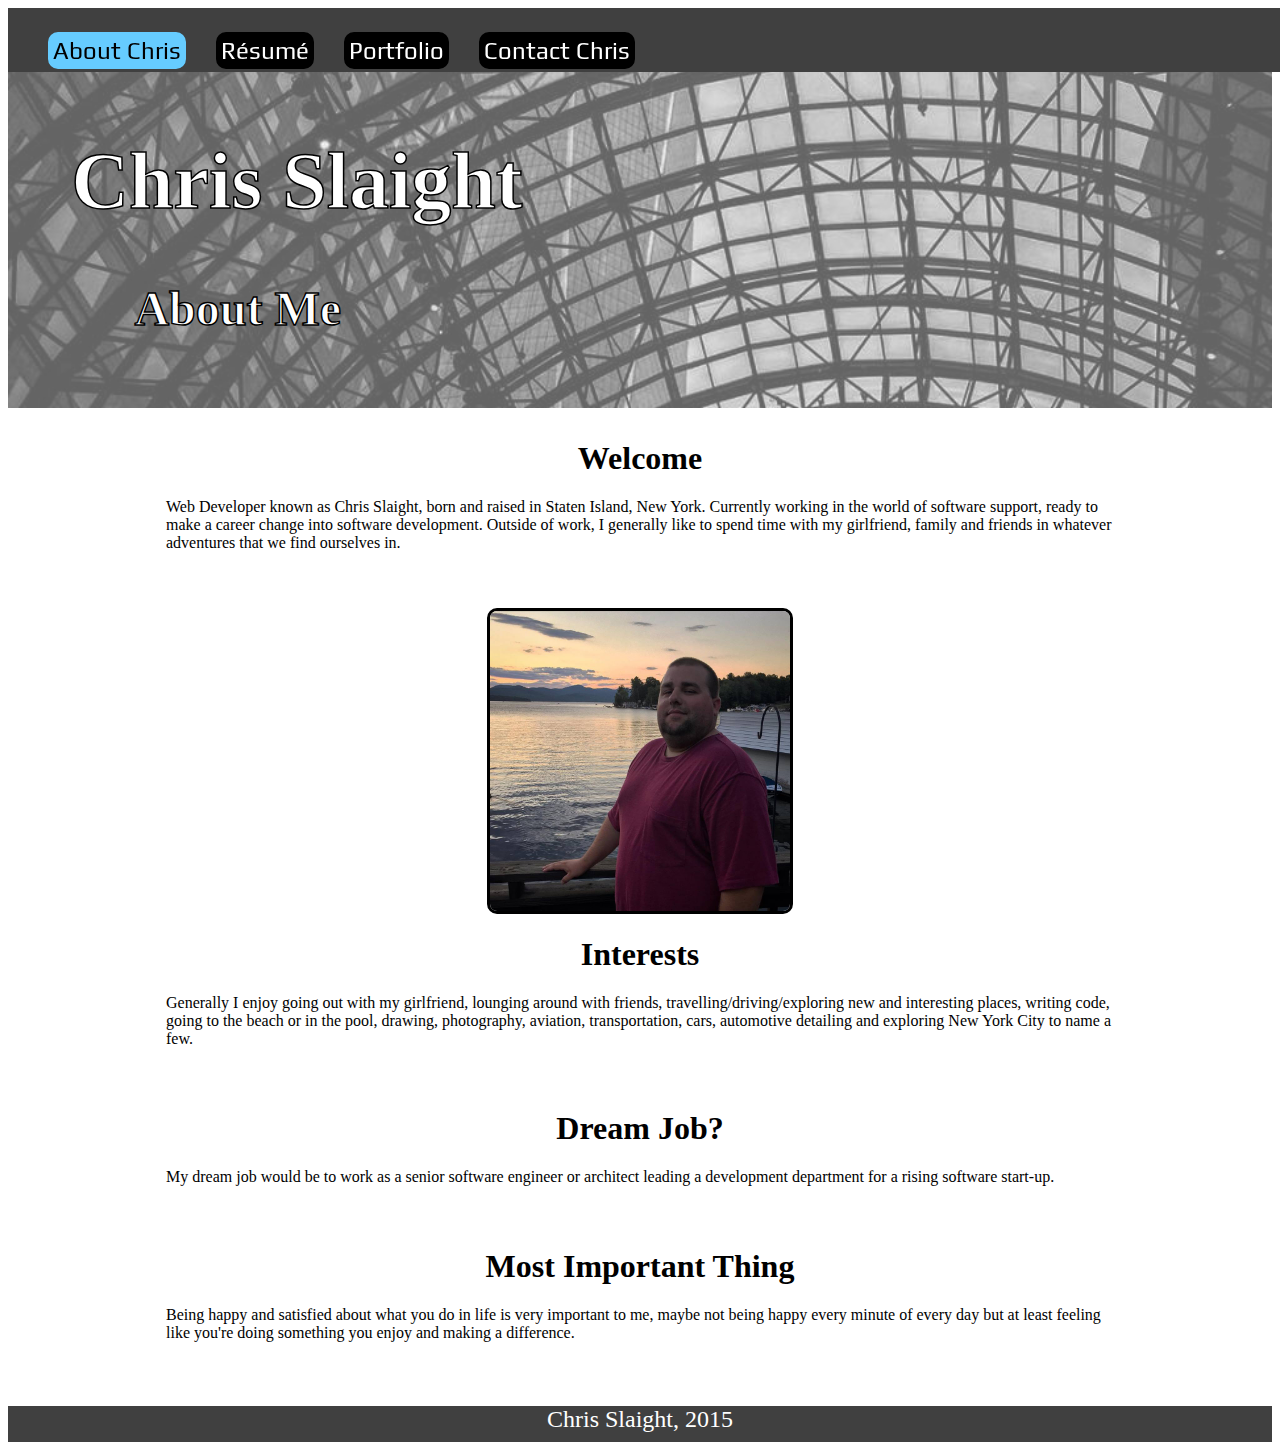
==== index.html @ 858cda5f "Add profile photo on home page, rebuild navbar styling and add Google font Play" ====
<!DOCTYPE html>
<html lang="en">
<head>
<meta charset="UTF-8">
<title>Chris Slaight :: Home</title>
<link href='http://fonts.googleapis.com/css?family=Play:400,700' rel='stylesheet' type='text/css'>
<link rel="stylesheet" href="css/style.css">
<link rel="shortcut icon" href="favicon.ico">
</head>
<body>
	<nav class="nav-bar">
		<div class="nav-bar-content">
			<ul class="nav-links">
				<li class="active"><a href="index.html">About Chris</a></li>
				<li><a href="resume.html">Résumé</a></li>
				<li><a href="portfolio.html">Portfolio</a></li>
				<li><a href="contact.html">Contact Chris</a></li>
			</ul>
		</nav>
	</header>
	<section class="home-big-picture">
		<div class="content">
			<h1>Chris Slaight</h1>
			<h2>About Me</h2>
		</div>
	</section>
	<section class="aboutme">
		<div class="content">
 			<h1>Welcome</h1>
 			<p>Web Developer known as Chris Slaight, born and raised in Staten Island, New York. Currently working in the world of software support, ready to make a career change into software development. Outside of work, I generally like to spend time with my girlfriend, family and friends in whatever adventures that we find ourselves in.</p>
 			<img src="images/profile_pic.jpg" style="max-height: 300px; max-width: 300px" alt="Lake George, August 2015.">
 			<h1>Interests</h1>
 			<p>Generally I enjoy going out with my girlfriend, lounging around with friends, travelling/driving/exploring new and interesting places, writing code, going to the beach or in the pool, drawing, photography, aviation, transportation, cars, automotive detailing and exploring New York City to name a few.</p>
 			<h1>Dream Job?</h1>
 			<p>My dream job would be to work as a senior software engineer or architect leading a development department for a rising software start-up.</p>
 			<h1>Most Important Thing</h1>
 			<p>Being happy and satisfied about what you do in life is very important to me, maybe not being happy every minute of every day but at least feeling like you're doing something you enjoy and making a difference.</p>
 		</div>
</section>
<footer class="footer">
	<div class="content">
		<p>Chris Slaight, 2015</p>
	</div>
</footer>	
</body>
</html>
---- css/style.css ----
/* Site Global Body tag font declaration */

body {
	-webkit-font-smoothing: antialiased;
}

/* Navigation Bar CSS */

.nav-bar  {
	background-color: #404040;
	color: #FFFFFF;
	width: 100%;
	height:4em;
	margin-top: 0px;
	padding-top: 0px;
	position: fixed;
	text-align: center;
	font-family: 'Play', "Palatino Linotype", sans-serif;
}

.nav-bar > .nav-bar-content {
  
	margin: 0 auto;
	padding: 0px 0px;
	margin-top: 0px;
	margin-bottom: 0px;
	text-align: center;
}

.nav-bar .nav-bar-content ul {
	position: fixed;
	text-align: center;
}

.nav-bar .nav-links {
	font-size: 1.5em;
	text-align: center;
}

.nav-bar .nav-links li {
	display: inline-block;
	padding: -5px;
	text-align: center;
	margin-right: 1em;
	border: 2px solid black;
	border-radius: 10px;
	background-color:  black;
	padding: 3px;
}

.nav-bar .nav-links li:hover {
	background-color: #66CCFF;
	border-color: #66CCFF;
	color: black;
}

.nav-bar .nav-links .active {
	background-color: #66CCFF;
	border-color: #66CCFF;
	color: black;
}

a {
	color: inherit;
	text-decoration: none;
}

/* About Me Big Picture Section */

.home-big-picture {
	background-image: url('../images/wtc-bg.jpg');
	background-position: center center;
	background-repeat: no-repeat;
	background-size: cover;
	height: 25rem;
	overflow: auto;
	font-family: "Georgia", serif;
}

.home-big-picture h1 {
	color: black;
	-webkit-text-fill-color: white; /* Will override color (regardless of order) */
	-webkit-text-stroke-width: 1.5px;
	-webkit-text-stroke-color: black;
	font-size: 5em;
	margin-top: 8rem;
	padding-left: 5%;
	-webkit-font-smoothing: antialiased;
}

.home-big-picture h2 {
	color: black;
	-webkit-text-fill-color: white; /* Will override color (regardless of order) */
	-webkit-text-stroke-width: 1.5px;
	-webkit-text-stroke-color: black;
	font-size: 3em;
	padding-left: 10%;
	
}

/* About Me Section */

.aboutme .content {
	margin-top: 2em;
	margin-left: auto;
	margin-right: auto;
	max-width: 75%;
}

.aboutme .content h1 {
	text-align: center;
	font-family: "Palatino Linotype", "Book Antiqua", Palatino, serif;
}

.aboutme .content p {
	padding-bottom: 40px;
	font-family: "Palatino Linotype", "Book Antiqua", Palatino, serif;
}

.aboutme .content img {
	margin-left: auto;
	margin-right: auto;
	display: block;
	border: 3px solid black;
	border-radius: 10px;
}


/* Resume Big Picture Section */

.resume-big-picture {
	background-image: url('../images/car-bg-2.jpg');
	background-position: center center;
	background-repeat: no-repeat;
	background-size: cover;
	height: 25rem;
	overflow: auto;
	font-family: "Georgia", serif;
}

.resume-big-picture h1 {
	color: black;
	-webkit-text-fill-color: white; /* Will override color (regardless of order) */
	-webkit-text-stroke-width: 1.5px;
	-webkit-text-stroke-color: black;
	font-size: 5em;
	margin-top: 8rem;
	padding-left: 5%;
	-webkit-font-smoothing: antialiased;
}

.resume-big-picture h2 {
	color: black;
	-webkit-text-fill-color: white; /* Will override color (regardless of order) */
	-webkit-text-stroke-width: 1.5px;
	-webkit-text-stroke-color: black;
	font-size: 3em;
	padding-left: 10%;
	
}

/* Resume Section */

.resume .content {
	margin-top: 2em;
	margin-left: auto;
	margin-right: auto;
	max-width: 75%;
	font-family: "Palatino Linotype", "Book Antiqua", Palatino, serif;
}

.resume .content h1 {
	text-align: center;
}
.resume .content h2 {
	font-size: 1em;
}

.resume .content p {
	padding-bottom: 40px;
	font-family: "Palatino Linotype", "Book Antiqua", Palatino, serif;
}

.resume .content .resume-list li {
	padding-bottom: 12px;
}

/* Portfolio Big Picture Section */

.portfolio-big-picture {
	background-image: url('../images/car-bg.jpg');
	background-position: center center;
	background-repeat: no-repeat;
	background-size: cover;
	height: 25rem;
	overflow: auto;
	font-family: "Georgia", serif;
}

.portfolio-big-picture h1 {
	color: black;
	-webkit-text-fill-color: white; /* Will override color (regardless of order) */
	-webkit-text-stroke-width: 1.5px;
	-webkit-text-stroke-color: black;
	font-size: 5em;
	margin-top: 8rem;
	padding-left: 5%;
	-webkit-font-smoothing: antialiased;
}

.portfolio-big-picture h2 {
	color: black;
	-webkit-text-fill-color: white; /* Will override color (regardless of order) */
	-webkit-text-stroke-width: 1.5px;
	-webkit-text-stroke-color: black;
	font-size: 3em;
	padding-left: 10%;
	
}

/* Portfolio Section */

.portfolio .content {
	margin-top: 2em;
	margin-left: auto;
	margin-right: auto;
	max-width: 75%;
	text-align: center;
}

.portfolio .content p {
	padding-bottom: 30px;
	font-family: "Palatino Linotype", "Book Antiqua", Palatino, serif;
}

.portfolio .content a {
	color: #66CCFF;
}

.portfolio .content a:hover  {
	-webkit-text-fill-color: #66CCFF;
	-webkit-text-stroke-width: 0.5px;
	-webkit-text-stroke-color: black;
}

.portfolio .content img {
	border: 2px solid #66CCFF;;
}

.portfolio .content .img-caption {
	font-size: 14px;
}

/* Contact Me Big Picture Section */

.contact-big-picture {
	background-image: url('../images/bridge-bg.jpg');
	background-position: center center;
	background-repeat: no-repeat;
	background-size: cover;
	height: 25rem;
	overflow: auto;
	font-family: "Georgia", serif;
}

.contact-big-picture h1 {
	color: black;
	-webkit-text-fill-color: white; /* Will override color (regardless of order) */
	-webkit-text-stroke-width: 1.5px;
	-webkit-text-stroke-color: black;
	font-size: 5em;
	margin-top: 8rem;
	padding-left: 5%;
	-webkit-font-smoothing: antialiased;
}

.contact-big-picture h2 {
	color: black;
	-webkit-text-fill-color: white; /* Will override color (regardless of order) */
	-webkit-text-stroke-width: 1.5px;
	-webkit-text-stroke-color: black;
	font-size: 3em;
	padding-left: 10%;
	
}

/* Contact Me Section */

.contact .content {
	font-family: "Palatino Linotype", "Book Antiqua", Palatino, serif;
	text-align: center;
}

.contact .content a {
	color: #66CCFF;
}

.contact .content a:hover  {
	-webkit-text-fill-color: #66CCFF;
	-webkit-text-stroke-width: 0.5px;
	-webkit-text-stroke-color: black;
}

/* Footer Section */

.footer .content {
	height: 1.5em;
	font-size: 1.5em;
	background-color: #404040;
	font-family: "Palatino Linotype", "Book Antiqua", Palatino, serif;
	text-align: center;
	color: white;
}
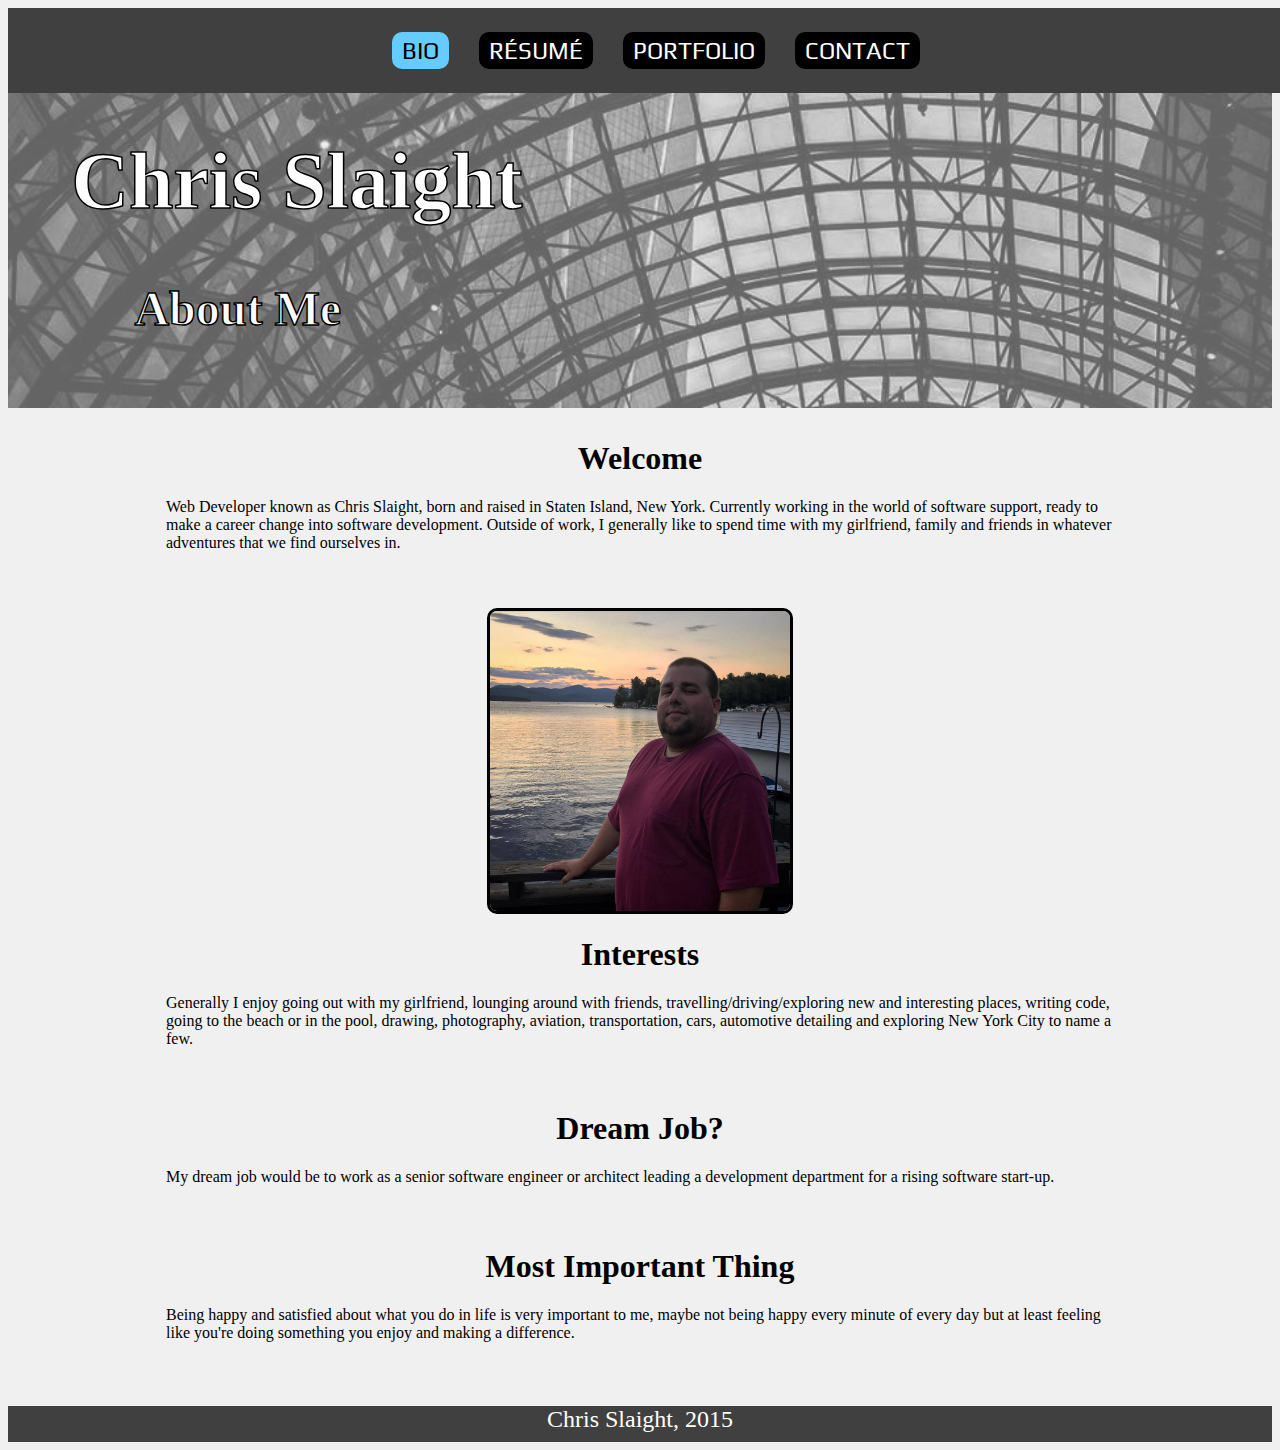
==== commit c28a6aaf: "Simplify CSS of NavBar and remove unecessary content div" ====
--- a/index.html
+++ b/index.html
@@ -9,12 +9,12 @@
 </head>
 <body>
 	<nav class="nav-bar">
-		<div class="nav-bar-content">
+		<!-- <div class="nav-bar-content"> -->
 			<ul class="nav-links">
-				<li class="active"><a href="index.html">About Chris</a></li>
+				<li class="active"><a href="index.html">Bio</a></li>
 				<li><a href="resume.html">Résumé</a></li>
 				<li><a href="portfolio.html">Portfolio</a></li>
-				<li><a href="contact.html">Contact Chris</a></li>
+				<li><a href="contact.html">Contact</a></li>
 			</ul>
 		</nav>
 	</header>
--- a/css/style.css
+++ b/css/style.css
@@ -1,6 +1,7 @@
 /* Site Global Body tag font declaration */
 
 body {
+	background-color: #F0F0F0;
 	-webkit-font-smoothing: antialiased;
 }
 
@@ -10,26 +11,11 @@
 	background-color: #404040;
 	color: #FFFFFF;
 	width: 100%;
-	height:4em;
-	margin-top: 0px;
-	padding-top: 0px;
 	position: fixed;
+	margin: 0 auto;
 	text-align: center;
 	font-family: 'Play', "Palatino Linotype", sans-serif;
-}
-
-.nav-bar > .nav-bar-content {
-  
-	margin: 0 auto;
-	padding: 0px 0px;
-	margin-top: 0px;
-	margin-bottom: 0px;
-	text-align: center;
-}
-
-.nav-bar .nav-bar-content ul {
-	position: fixed;
-	text-align: center;
+	text-transform:  uppercase;
 }
 
 .nav-bar .nav-links {
@@ -39,13 +25,15 @@
 
 .nav-bar .nav-links li {
 	display: inline-block;
-	padding: -5px;
 	text-align: center;
 	margin-right: 1em;
 	border: 2px solid black;
 	border-radius: 10px;
 	background-color:  black;
-	padding: 3px;
+	padding-top: 3px;
+	padding-bottom: 3px;
+	padding-left: 8px;
+	padding-right:  8px;
 }
 
 .nav-bar .nav-links li:hover {
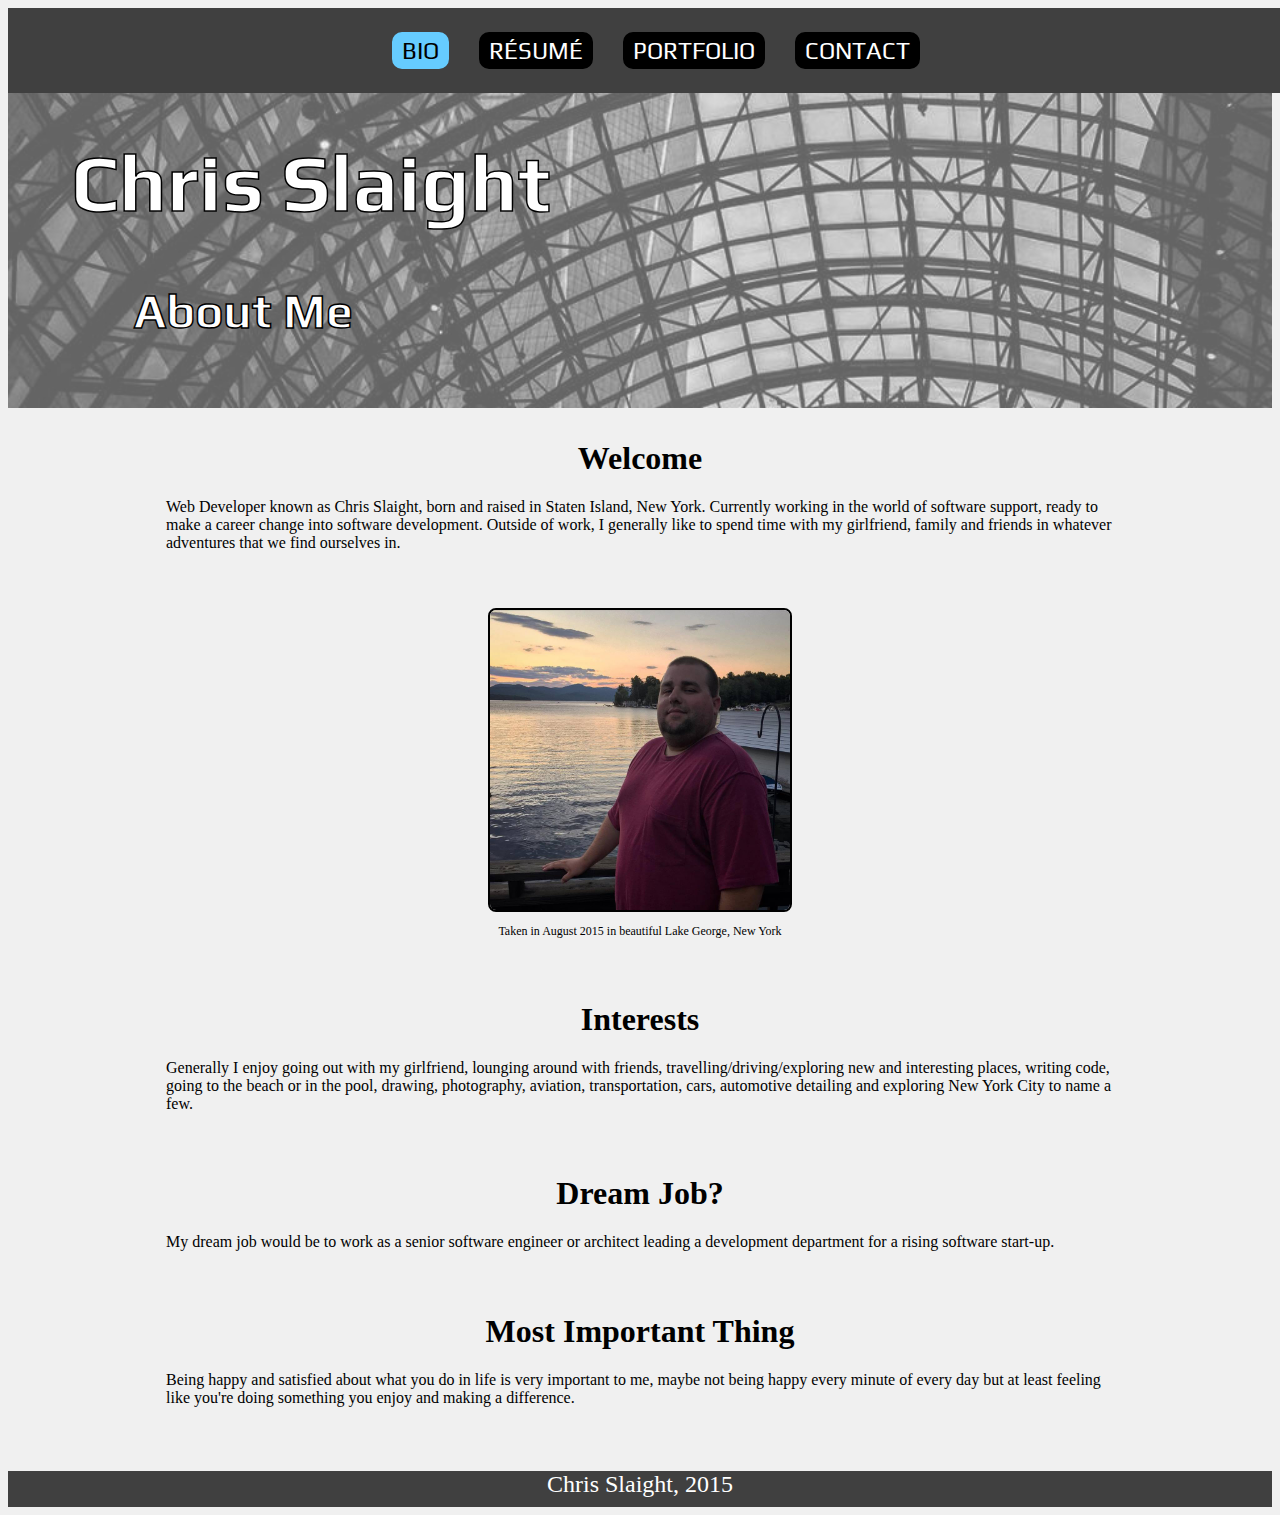
==== commit 02d95637: "Add image caption on home page, add HR tags on resume, update CSS to reflect" ====
--- a/index.html
+++ b/index.html
@@ -29,6 +29,7 @@
  			<h1>Welcome</h1>
  			<p>Web Developer known as Chris Slaight, born and raised in Staten Island, New York. Currently working in the world of software support, ready to make a career change into software development. Outside of work, I generally like to spend time with my girlfriend, family and friends in whatever adventures that we find ourselves in.</p>
  			<img src="images/profile_pic.jpg" style="max-height: 300px; max-width: 300px" alt="Lake George, August 2015.">
+ 			<p class="img-caption">Taken in August 2015 in beautiful Lake George, New York</p>
  			<h1>Interests</h1>
  			<p>Generally I enjoy going out with my girlfriend, lounging around with friends, travelling/driving/exploring new and interesting places, writing code, going to the beach or in the pool, drawing, photography, aviation, transportation, cars, automotive detailing and exploring New York City to name a few.</p>
  			<h1>Dream Job?</h1>
--- a/css/style.css
+++ b/css/style.css
@@ -3,6 +3,11 @@
 body {
 	background-color: #F0F0F0;
 	-webkit-font-smoothing: antialiased;
+}
+
+hr  {
+	color: #404040;
+	width: 80%;
 }
 
 /* Navigation Bar CSS */
@@ -16,6 +21,7 @@
 	text-align: center;
 	font-family: 'Play', "Palatino Linotype", sans-serif;
 	text-transform:  uppercase;
+	overflow: auto;
 }
 
 .nav-bar .nav-links {
@@ -62,25 +68,21 @@
 	background-size: cover;
 	height: 25rem;
 	overflow: auto;
-	font-family: "Georgia", serif;
+	color: black;
+	font-family: 'Play', "Palatino Linotype", sans-serif;
+	-webkit-text-fill-color: white;
+	-webkit-text-stroke-width: 1.5px;
+	-webkit-text-stroke-color: black;
+	-webkit-font-smoothing: antialiased;
 }
 
 .home-big-picture h1 {
-	color: black;
-	-webkit-text-fill-color: white; /* Will override color (regardless of order) */
-	-webkit-text-stroke-width: 1.5px;
-	-webkit-text-stroke-color: black;
 	font-size: 5em;
 	margin-top: 8rem;
 	padding-left: 5%;
-	-webkit-font-smoothing: antialiased;
 }
 
 .home-big-picture h2 {
-	color: black;
-	-webkit-text-fill-color: white; /* Will override color (regardless of order) */
-	-webkit-text-stroke-width: 1.5px;
-	-webkit-text-stroke-color: black;
 	font-size: 3em;
 	padding-left: 10%;
 	
@@ -109,8 +111,14 @@
 	margin-left: auto;
 	margin-right: auto;
 	display: block;
-	border: 3px solid black;
-	border-radius: 10px;
+	border: 2px solid black;
+	border-radius: 8px;
+}
+
+.aboutme .content .img-caption {
+	font-size: 12px;
+	text-align: center;
+	font-family: "Palatino Linotype", "Book Antiqua", Palatino, serif;
 }
 
 
@@ -123,25 +131,21 @@
 	background-size: cover;
 	height: 25rem;
 	overflow: auto;
-	font-family: "Georgia", serif;
+	color: black;
+	font-family: 'Play', "Palatino Linotype", sans-serif;
+	-webkit-text-fill-color: white;
+	-webkit-text-stroke-width: 1.5px;
+	-webkit-text-stroke-color: black;
+	-webkit-font-smoothing: antialiased;
 }
 
 .resume-big-picture h1 {
-	color: black;
-	-webkit-text-fill-color: white; /* Will override color (regardless of order) */
-	-webkit-text-stroke-width: 1.5px;
-	-webkit-text-stroke-color: black;
 	font-size: 5em;
 	margin-top: 8rem;
 	padding-left: 5%;
-	-webkit-font-smoothing: antialiased;
 }
 
 .resume-big-picture h2 {
-	color: black;
-	-webkit-text-fill-color: white; /* Will override color (regardless of order) */
-	-webkit-text-stroke-width: 1.5px;
-	-webkit-text-stroke-color: black;
 	font-size: 3em;
 	padding-left: 10%;
 	
@@ -182,25 +186,21 @@
 	background-size: cover;
 	height: 25rem;
 	overflow: auto;
-	font-family: "Georgia", serif;
+	color: black;
+	font-family: 'Play', "Palatino Linotype", sans-serif;
+	-webkit-text-fill-color: white;
+	-webkit-text-stroke-width: 1.5px;
+	-webkit-text-stroke-color: black;
+	-webkit-font-smoothing: antialiased;
 }
 
 .portfolio-big-picture h1 {
-	color: black;
-	-webkit-text-fill-color: white; /* Will override color (regardless of order) */
-	-webkit-text-stroke-width: 1.5px;
-	-webkit-text-stroke-color: black;
 	font-size: 5em;
 	margin-top: 8rem;
 	padding-left: 5%;
-	-webkit-font-smoothing: antialiased;
 }
 
 .portfolio-big-picture h2 {
-	color: black;
-	-webkit-text-fill-color: white; /* Will override color (regardless of order) */
-	-webkit-text-stroke-width: 1.5px;
-	-webkit-text-stroke-color: black;
 	font-size: 3em;
 	padding-left: 10%;
 	
@@ -248,25 +248,21 @@
 	background-size: cover;
 	height: 25rem;
 	overflow: auto;
-	font-family: "Georgia", serif;
+	color: black;
+	font-family: 'Play', "Palatino Linotype", sans-serif;
+	-webkit-text-fill-color: white;
+	-webkit-text-stroke-width: 1.5px;
+	-webkit-text-stroke-color: black;
+	-webkit-font-smoothing: antialiased;
 }
 
 .contact-big-picture h1 {
-	color: black;
-	-webkit-text-fill-color: white; /* Will override color (regardless of order) */
-	-webkit-text-stroke-width: 1.5px;
-	-webkit-text-stroke-color: black;
 	font-size: 5em;
 	margin-top: 8rem;
 	padding-left: 5%;
-	-webkit-font-smoothing: antialiased;
 }
 
 .contact-big-picture h2 {
-	color: black;
-	-webkit-text-fill-color: white; /* Will override color (regardless of order) */
-	-webkit-text-stroke-width: 1.5px;
-	-webkit-text-stroke-color: black;
 	font-size: 3em;
 	padding-left: 10%;
 	
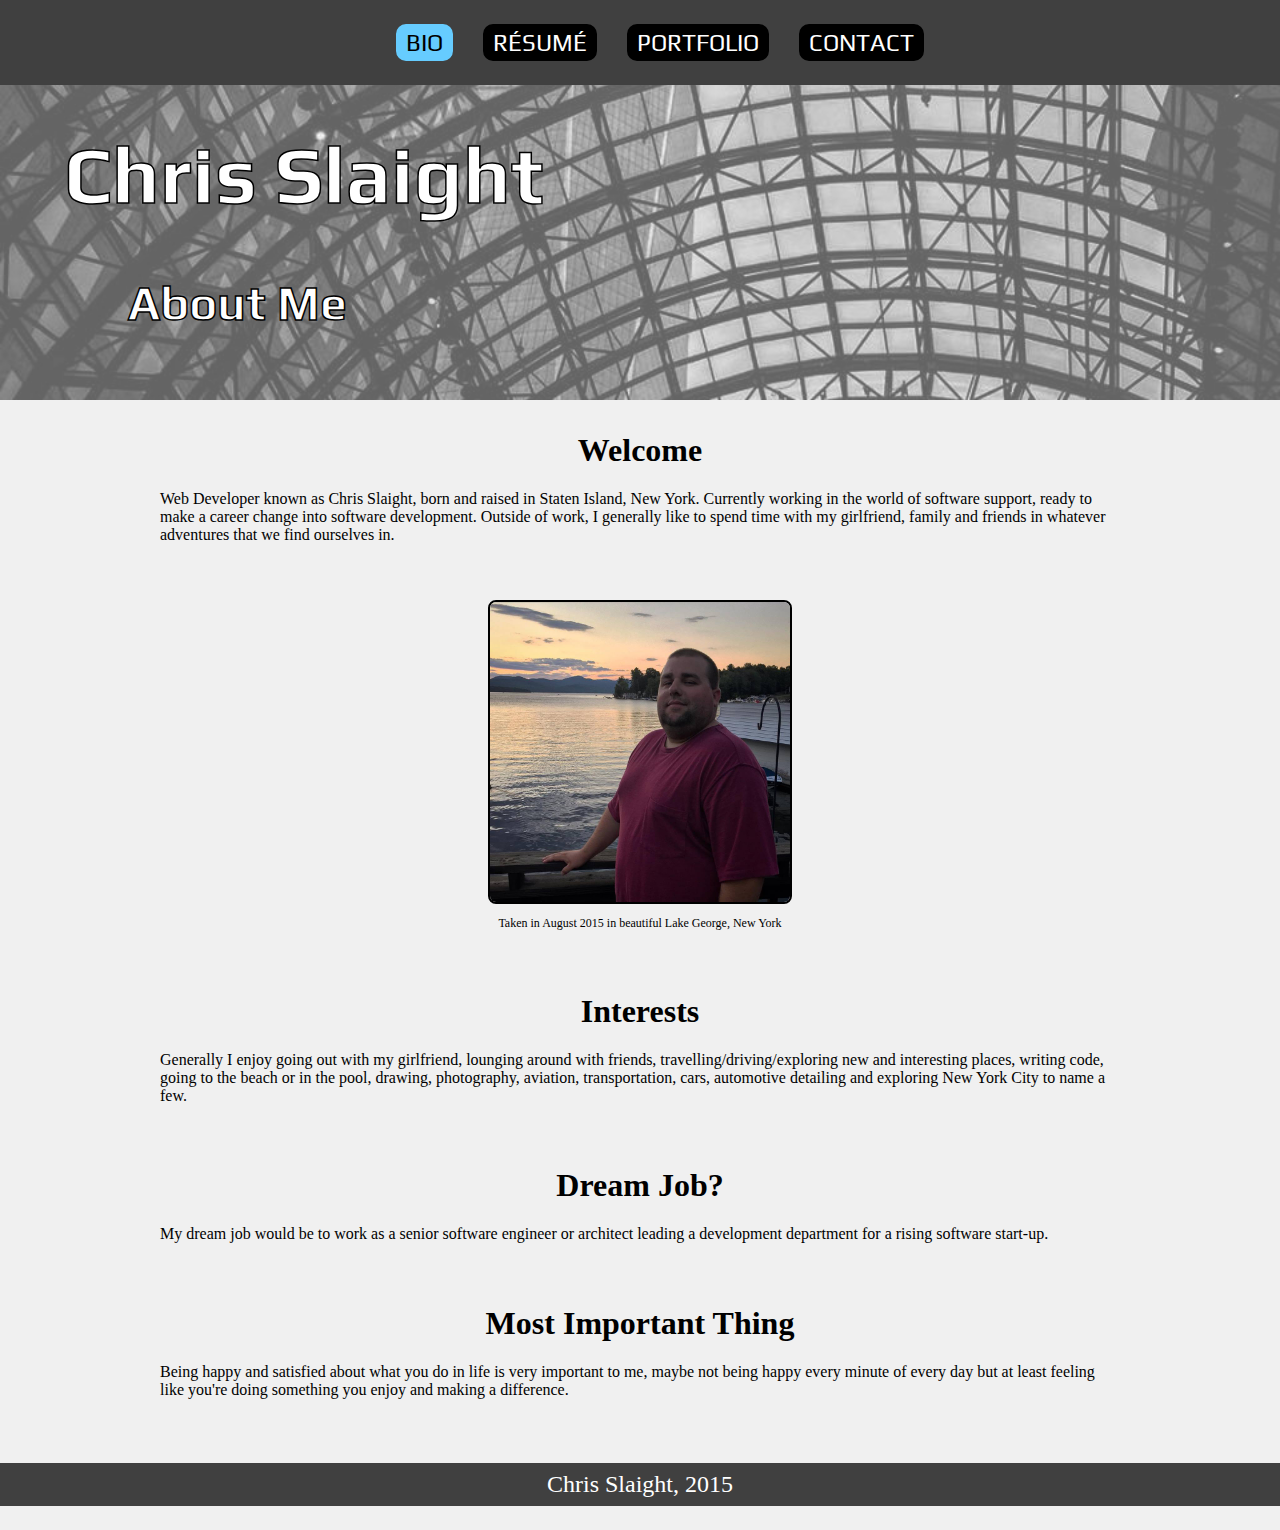
==== commit 0fd29d23: "Test responsive design with index page" ====
--- a/index.html
+++ b/index.html
@@ -2,6 +2,7 @@
 <html lang="en">
 <head>
 <meta charset="UTF-8">
+<meta name="viewport" content="width=device-width; initial-scale=1.0">
 <title>Chris Slaight :: Home</title>
 <link href='http://fonts.googleapis.com/css?family=Play:400,700' rel='stylesheet' type='text/css'>
 <link rel="stylesheet" href="css/style.css">
--- a/css/style.css
+++ b/css/style.css
@@ -3,12 +3,15 @@
 body {
 	background-color: #F0F0F0;
 	-webkit-font-smoothing: antialiased;
+	margin: 0 0 0 0;
 }
 
 hr  {
 	color: #404040;
 	width: 80%;
 }
+
+
 
 /* Navigation Bar CSS */
 
@@ -32,7 +35,8 @@
 .nav-bar .nav-links li {
 	display: inline-block;
 	text-align: center;
-	margin-right: 1em;
+	margin-left: .5em;
+	margin-right: .5em;
 	border: 2px solid black;
 	border-radius: 10px;
 	background-color:  black;
@@ -288,18 +292,40 @@
 /* Footer Section */
 
 .footer .content {
-	height: 1.5em;
+	
 	font-size: 1.5em;
 	background-color: #404040;
 	font-family: "Palatino Linotype", "Book Antiqua", Palatino, serif;
 	text-align: center;
 	color: white;
-}
-
-
-
-
-
-
-
-
+	margin-top: 0;
+	margin-bottom: 0;
+}
+
+.footer .content p {
+	padding-top: 8px;
+	padding-bottom: 8px;
+}
+
+/* Responsive CSS Media Query for iPhone 6 */
+@media only screen  
+and (max-device-width : 375px) 
+and (orientation : portrait) {
+	.nav-bar {
+		background-color: blue;
+	}
+
+	.aboutme .content {
+	margin-top: 2em;
+	margin-left: auto;
+	margin-right: auto;
+	max-width: 90%;
+	font-size: 18px;
+}
+}
+
+
+
+
+
+
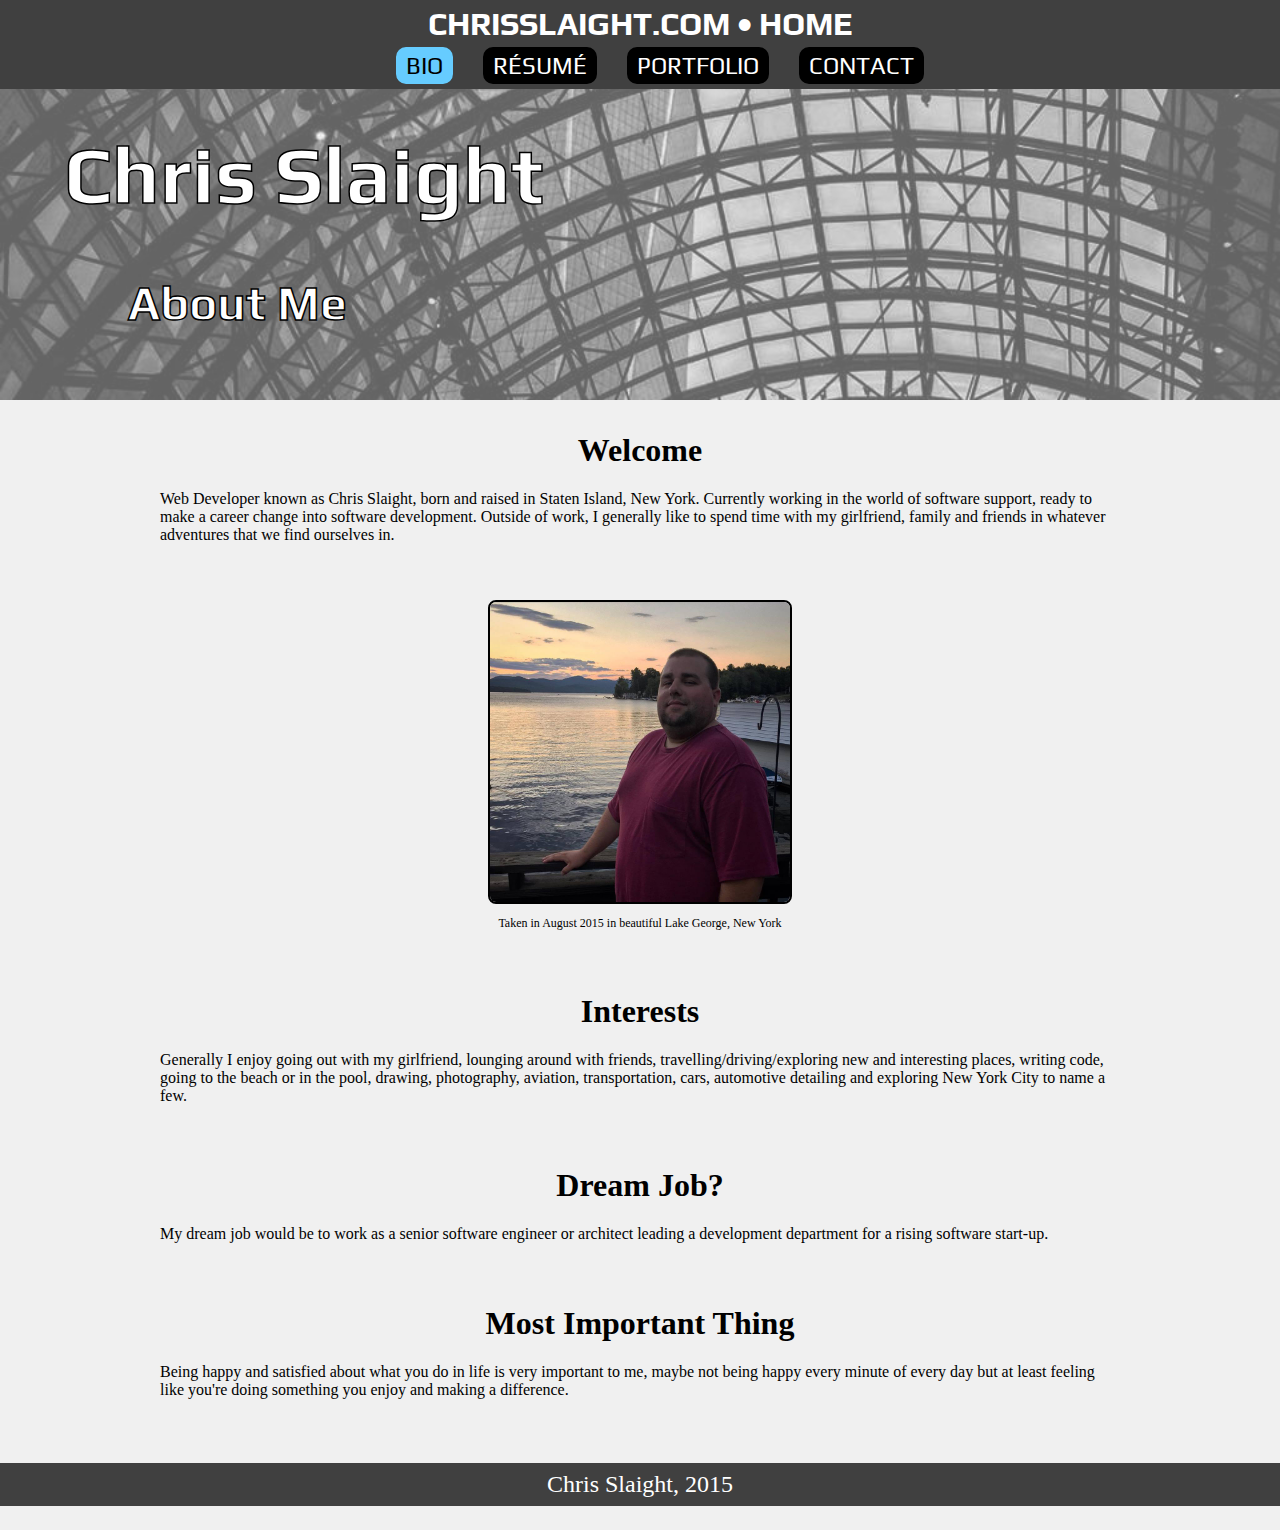
==== commit b6929d91: "Resize navbar, add navbar titles and reword page titles" ====
--- a/index.html
+++ b/index.html
@@ -3,14 +3,14 @@
 <head>
 <meta charset="UTF-8">
 <meta name="viewport" content="width=device-width; initial-scale=1.0">
-<title>Chris Slaight :: Home</title>
+<title>ChrisSlaight.com • Home</title>
 <link href='http://fonts.googleapis.com/css?family=Play:400,700' rel='stylesheet' type='text/css'>
 <link rel="stylesheet" href="css/style.css">
 <link rel="shortcut icon" href="favicon.ico">
 </head>
 <body>
 	<nav class="nav-bar">
-		<!-- <div class="nav-bar-content"> -->
+		<h1 class="nav-title">ChrisSlaight.com • Home</h1>
 			<ul class="nav-links">
 				<li class="active"><a href="index.html">Bio</a></li>
 				<li><a href="resume.html">Résumé</a></li>
--- a/css/style.css
+++ b/css/style.css
@@ -27,9 +27,16 @@
 	overflow: auto;
 }
 
+.nav-bar .nav-title {
+	margin-top: 5px;
+	margin-bottom: 5px;
+}
+
 .nav-bar .nav-links {
 	font-size: 1.5em;
 	text-align: center;
+	margin-top: 5px;
+	margin-bottom: 5px;
 }
 
 .nav-bar .nav-links li {
@@ -307,12 +314,35 @@
 	padding-bottom: 8px;
 }
 
-/* Responsive CSS Media Query for iPhone 6 */
+/* Responsive CSS Media Query for Mobile Devices */
 @media only screen  
 and (max-device-width : 375px) 
 and (orientation : portrait) {
-	.nav-bar {
-		background-color: blue;
+
+	/* Nav Bar Responsive CSS */
+	.nav-bar .nav-links {
+		padding-left: 0px;
+	}
+
+	.nav-bar .nav-links li{
+		margin-top: 5px;
+		margin-bottom: 5px;
+		width: 1em%;
+		padding-left: 5px;
+		padding-right: 5px;
+	}
+
+	/* Home Screen Responsive CSS */
+
+	.home-big-picture h1 {
+	font-size: 4em;
+	margin-top: 8rem;
+	padding-left: 5%;
+	}
+
+	.home-big-picture h2 {
+	font-size: 2em;
+	padding-left: 10%;
 	}
 
 	.aboutme .content {
@@ -321,11 +351,85 @@
 	margin-right: auto;
 	max-width: 90%;
 	font-size: 18px;
-}
-}
-
-
-
-
-
-
+	}
+
+	.aboutme .content img {
+		height: 15em;
+		width: 15em;
+	}
+
+	/* Resume Responsive CSS */
+
+	.resume .content {
+	margin-top: 2em;
+	margin-left: auto;
+	margin-right: auto;
+	max-width: 90%;
+	font-size: 18px;
+	}
+
+	.resume-big-picture h1 {
+	font-size: 4em;
+	margin-top: 8rem;
+	padding-left: 5%;
+	}
+
+	.resume-big-picture h2 {
+	font-size: 2em;
+	padding-left: 10%;
+	}
+
+	/* Portfolio Responsive CSS */
+	
+	.portfolio .content {
+	margin-top: 2em;
+	margin-left: auto;
+	margin-right: auto;
+	max-width: 90%;
+	font-size: 18px;
+	}
+
+	.portfolio-big-picture h1 {
+	font-size: 4em;
+	margin-top: 10rem;
+	padding-left: 5%;
+	}
+
+	.portfolio-big-picture h2 {
+	font-size: 2em;
+	padding-left: 10%;
+	}
+
+	.portfolio .content img {
+		height: 15em;
+		width: 15em;
+	}
+
+	/* Contact Responsive CSS */
+
+	.contact .content {
+	margin-top: 2em;
+	margin-left: auto;
+	margin-right: auto;
+	max-width: 90%;
+	font-size: 18px;
+	}
+
+	.contact-big-picture h1 {
+	font-size: 4em;
+	margin-top: 8rem;
+	padding-left: 5%;
+	}
+
+	.contact-big-picture h2 {
+	font-size: 2em;
+	padding-left: 10%;
+	}
+
+}
+
+
+
+
+
+
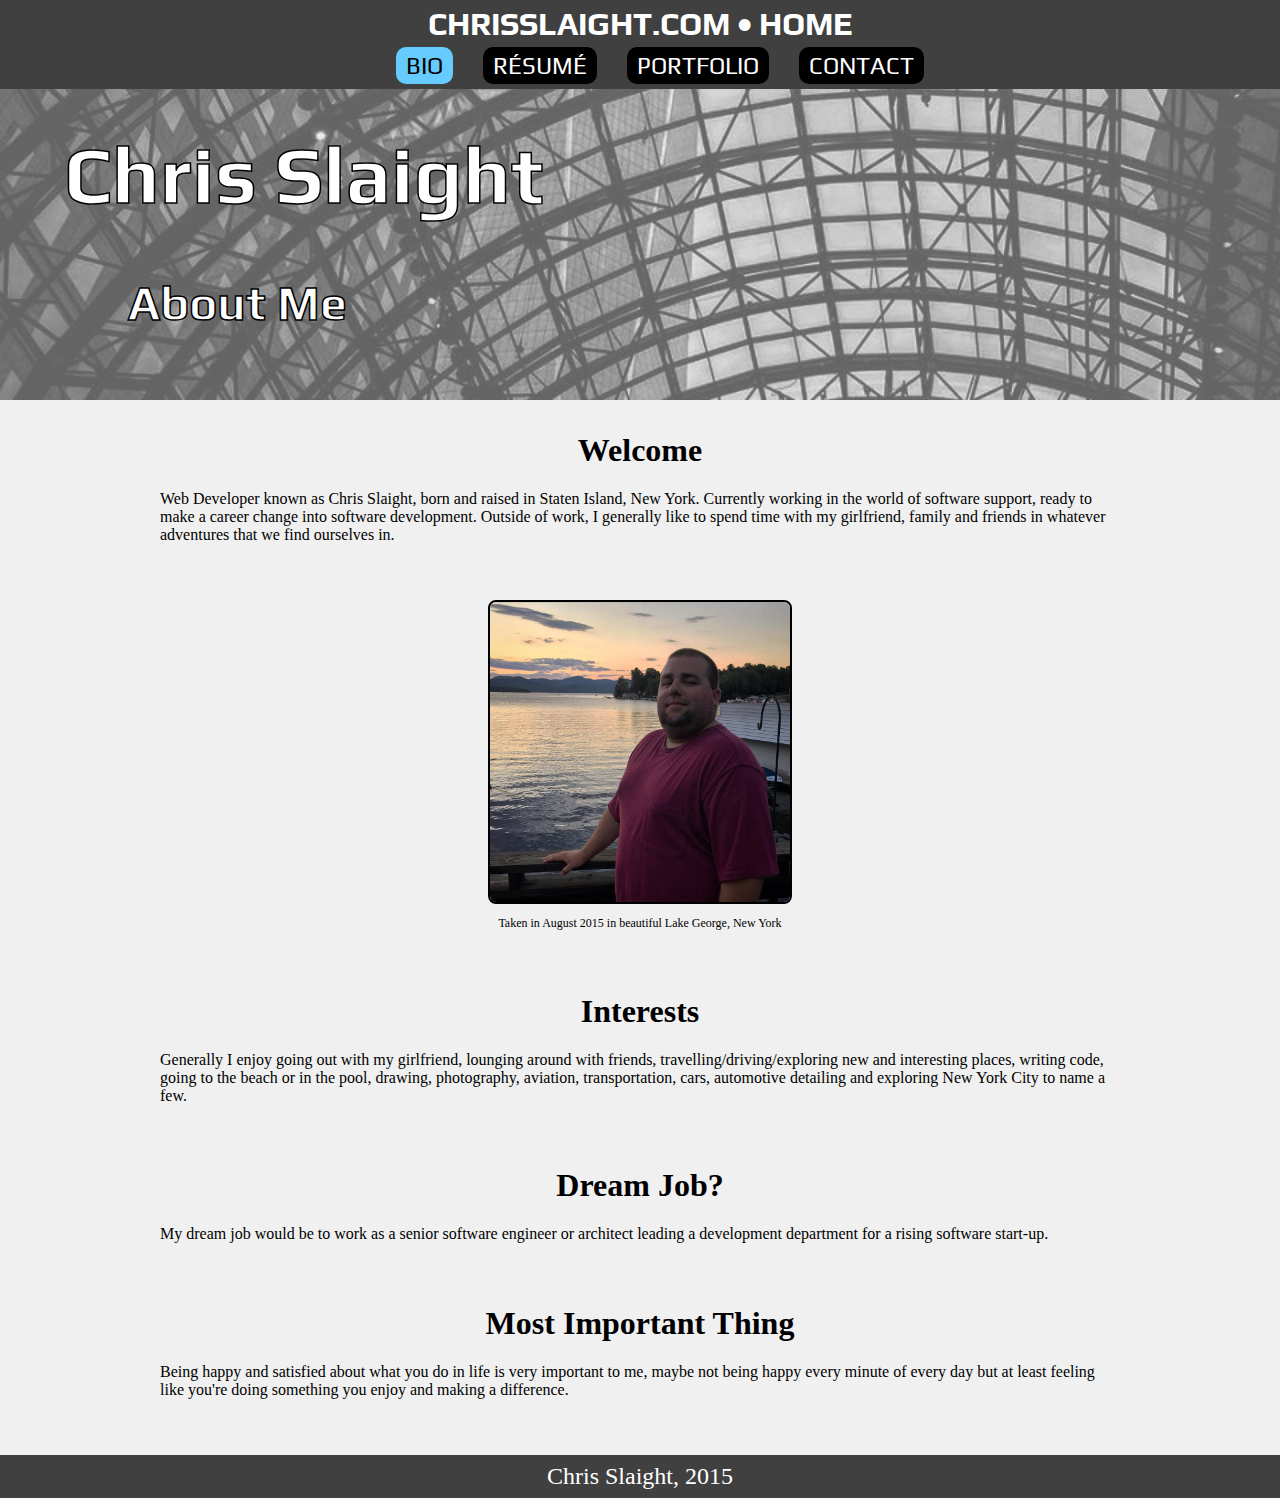
==== commit 3eb28c70: "Add description meta tags and normalize.css" ====
--- a/index.html
+++ b/index.html
@@ -3,8 +3,10 @@
 <head>
 <meta charset="UTF-8">
 <meta name="viewport" content="width=device-width; initial-scale=1.0">
+<meta name="description" content="Chris Slaight's personal resume and portfolio website.">
 <title>ChrisSlaight.com • Home</title>
 <link href='http://fonts.googleapis.com/css?family=Play:400,700' rel='stylesheet' type='text/css'>
+<link rel="stylesheet" href="css/normalize.css">
 <link rel="stylesheet" href="css/style.css">
 <link rel="shortcut icon" href="favicon.ico">
 </head>
--- a/css/style.css
+++ b/css/style.css
@@ -234,6 +234,7 @@
 
 .portfolio .content a {
 	color: #66CCFF;
+	font-family: "Palatino Linotype", "Book Antiqua", Palatino, serif;
 }
 
 .portfolio .content a:hover  {
@@ -312,6 +313,8 @@
 .footer .content p {
 	padding-top: 8px;
 	padding-bottom: 8px;
+	margin-top: 0em;
+	margin-bottom: 0em;
 }
 
 /* Responsive CSS Media Query for Mobile Devices */
@@ -336,13 +339,16 @@
 
 	.home-big-picture h1 {
 	font-size: 4em;
-	margin-top: 8rem;
+	margin-top: 10rem;
+	margin-bottom: 1rem;
 	padding-left: 5%;
 	}
 
 	.home-big-picture h2 {
 	font-size: 2em;
 	padding-left: 10%;
+	margin-top: 1rem;
+	margin-bottom: 0rem;
 	}
 
 	.aboutme .content {
@@ -370,13 +376,16 @@
 
 	.resume-big-picture h1 {
 	font-size: 4em;
-	margin-top: 8rem;
+	margin-bottom: 1rem;
+	margin-top: 10rem;
 	padding-left: 5%;
 	}
 
 	.resume-big-picture h2 {
 	font-size: 2em;
 	padding-left: 10%;
+	margin-top: 1rem;
+	margin-bottom: 0rem;
 	}
 
 	/* Portfolio Responsive CSS */
@@ -392,12 +401,16 @@
 	.portfolio-big-picture h1 {
 	font-size: 4em;
 	margin-top: 10rem;
-	padding-left: 5%;
-	}
+	margin-bottom: 1rem;
+	padding-left: 5%;
+	}
+
 
 	.portfolio-big-picture h2 {
 	font-size: 2em;
 	padding-left: 10%;
+	margin-top: 1rem;
+	margin-bottom: 0rem;
 	}
 
 	.portfolio .content img {
@@ -417,19 +430,22 @@
 
 	.contact-big-picture h1 {
 	font-size: 4em;
-	margin-top: 8rem;
+	margin-top: 10rem;
+	margin-bottom: 1rem;
 	padding-left: 5%;
 	}
 
 	.contact-big-picture h2 {
 	font-size: 2em;
 	padding-left: 10%;
-	}
-
-}
-
-
-
-
-
-
+	margin-top: 1rem;
+	margin-bottom: 0rem;
+	}
+
+}
+
+
+
+
+
+
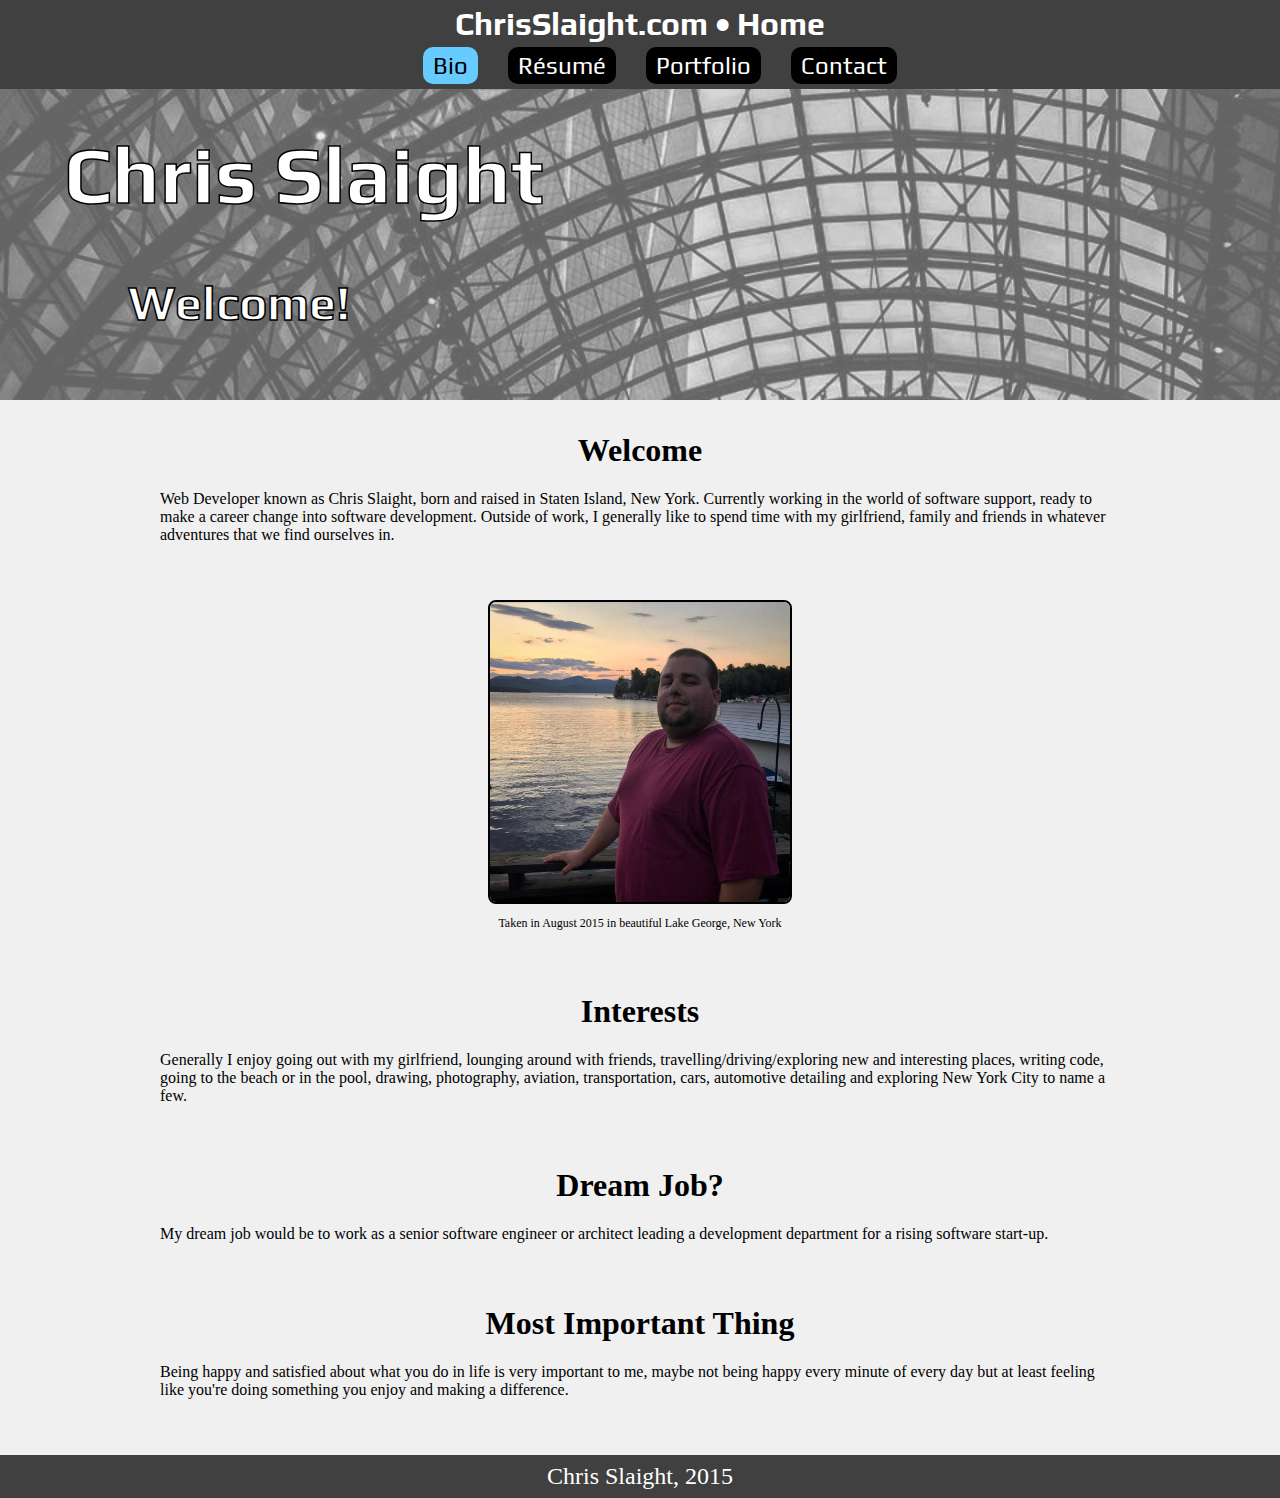
==== commit bde376e2: "Add Shopping List to portfolio, remove uppercase text in header, update favicon to better image, rep" ====
--- a/index.html
+++ b/index.html
@@ -24,7 +24,7 @@
 	<section class="home-big-picture">
 		<div class="content">
 			<h1>Chris Slaight</h1>
-			<h2>About Me</h2>
+			<h2>Welcome!</h2>
 		</div>
 	</section>
 	<section class="aboutme">
--- a/css/style.css
+++ b/css/style.css
@@ -23,7 +23,7 @@
 	margin: 0 auto;
 	text-align: center;
 	font-family: 'Play', "Palatino Linotype", sans-serif;
-	text-transform:  uppercase;
+	
 	overflow: auto;
 }
 
@@ -179,6 +179,11 @@
 	font-size: 1em;
 }
 
+.resume .content > p > a {
+	color: blue;
+	font-weight: bold;
+}
+
 .resume .content p {
 	padding-bottom: 40px;
 	font-family: "Palatino Linotype", "Book Antiqua", Palatino, serif;
@@ -323,6 +328,11 @@
 and (orientation : portrait) {
 
 	/* Nav Bar Responsive CSS */
+	
+	.nav-bar h1 {
+		font-size: 1.5em;
+	}
+
 	.nav-bar .nav-links {
 		padding-left: 0px;
 	}
@@ -340,14 +350,14 @@
 	.home-big-picture h1 {
 	font-size: 4em;
 	margin-top: 10rem;
-	margin-bottom: 1rem;
+	margin-bottom: 0rem;
 	padding-left: 5%;
 	}
 
 	.home-big-picture h2 {
 	font-size: 2em;
 	padding-left: 10%;
-	margin-top: 1rem;
+	margin-top: 0.5rem;
 	margin-bottom: 0rem;
 	}
 
@@ -448,4 +458,3 @@
 
 
 
-
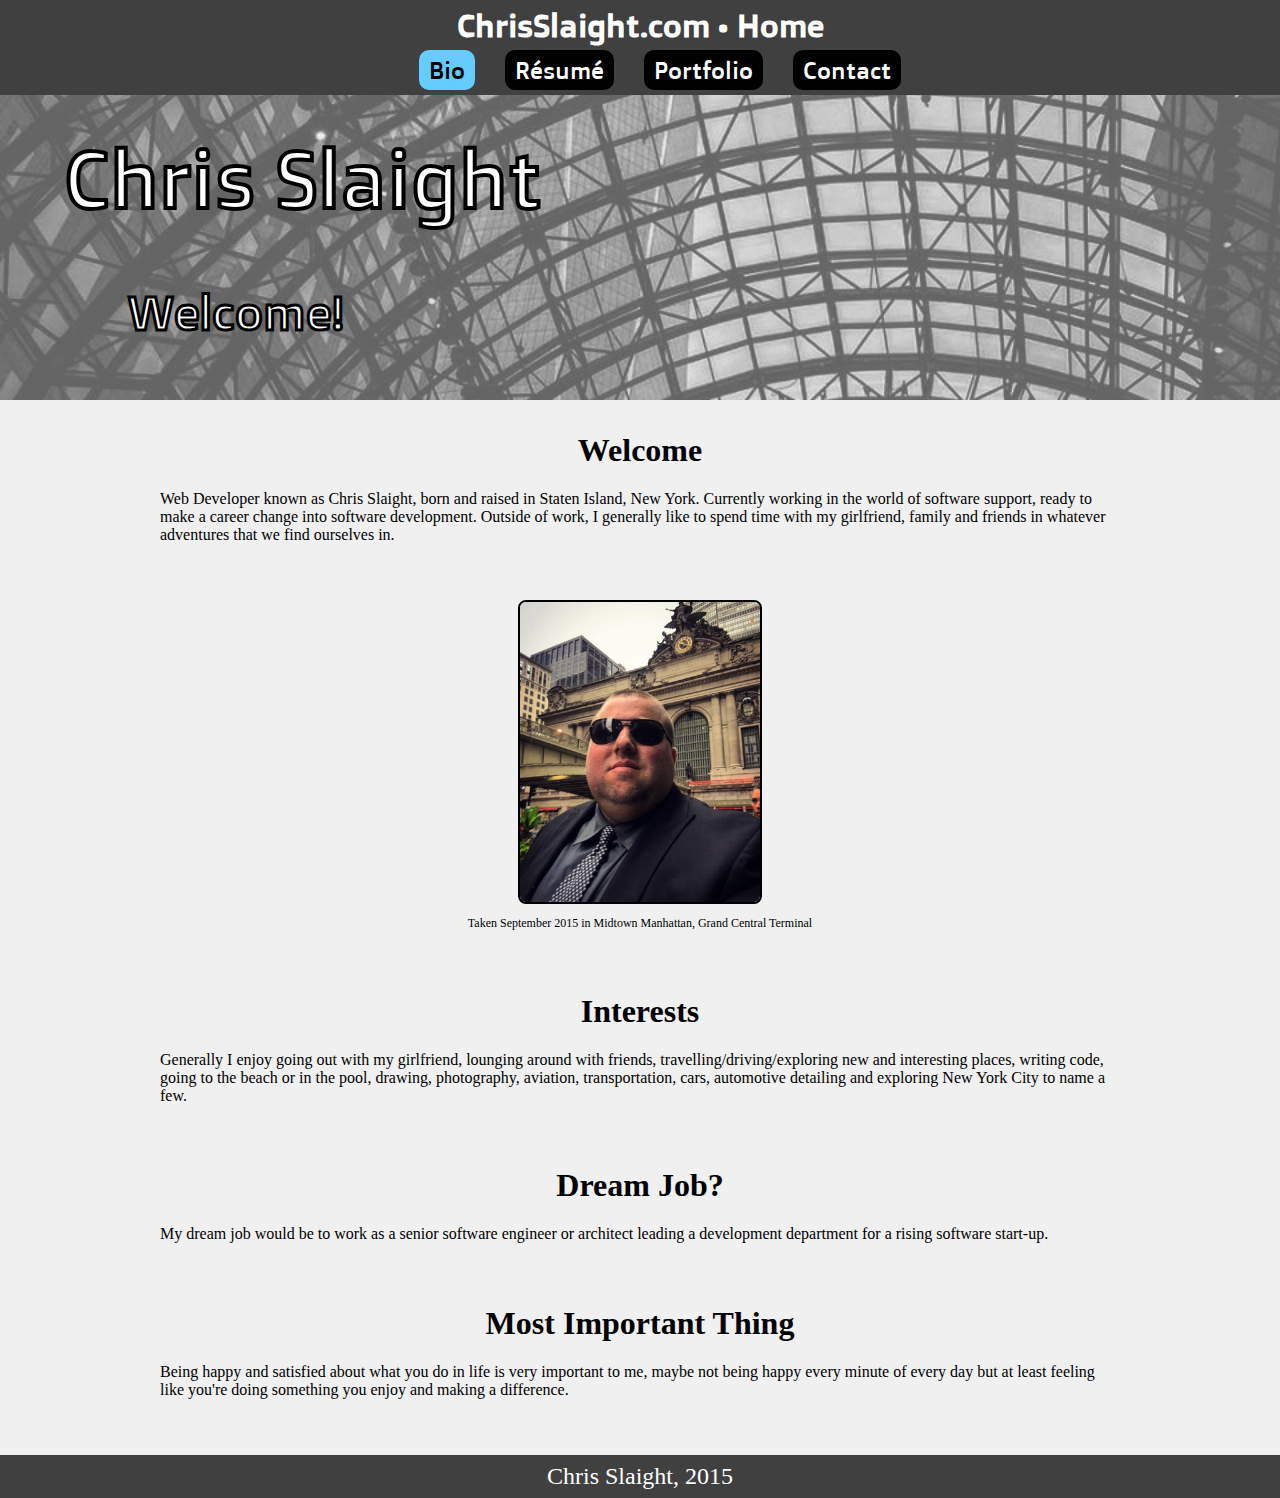
==== commit 110015c4: "Updated portfolio with HotOrCold and fizzbuzz refactor, new nav/header/big-picture fonts, new link f" ====
--- a/index.html
+++ b/index.html
@@ -5,7 +5,8 @@
 <meta name="viewport" content="width=device-width; initial-scale=1.0">
 <meta name="description" content="Chris Slaight's personal resume and portfolio website.">
 <title>ChrisSlaight.com • Home</title>
-<link href='http://fonts.googleapis.com/css?family=Play:400,700' rel='stylesheet' type='text/css'>
+<link href='https://fonts.googleapis.com/css?family=Doppio+One' rel='stylesheet' type='text/css'>
+<!-- <link href='http://fonts.googleapis.com/css?family=Play:400,700' rel='stylesheet' type='text/css'> -->
 <link rel="stylesheet" href="css/normalize.css">
 <link rel="stylesheet" href="css/style.css">
 <link rel="shortcut icon" href="favicon.ico">
@@ -31,8 +32,8 @@
 		<div class="content">
  			<h1>Welcome</h1>
  			<p>Web Developer known as Chris Slaight, born and raised in Staten Island, New York. Currently working in the world of software support, ready to make a career change into software development. Outside of work, I generally like to spend time with my girlfriend, family and friends in whatever adventures that we find ourselves in.</p>
- 			<img src="images/profile_pic.jpg" style="max-height: 300px; max-width: 300px" alt="Lake George, August 2015.">
- 			<p class="img-caption">Taken in August 2015 in beautiful Lake George, New York</p>
+ 			<img src="images/me_gct.jpg" style="max-height: 300px; max-width: 300px" alt="Lake George, August 2015.">
+ 			<p class="img-caption">Taken September 2015 in Midtown Manhattan, Grand Central Terminal</p>
  			<h1>Interests</h1>
  			<p>Generally I enjoy going out with my girlfriend, lounging around with friends, travelling/driving/exploring new and interesting places, writing code, going to the beach or in the pool, drawing, photography, aviation, transportation, cars, automotive detailing and exploring New York City to name a few.</p>
  			<h1>Dream Job?</h1>
--- a/css/style.css
+++ b/css/style.css
@@ -22,7 +22,9 @@
 	position: fixed;
 	margin: 0 auto;
 	text-align: center;
-	font-family: 'Play', "Palatino Linotype", sans-serif;
+	/* font-family: 'Play', "Palatino Linotype", sans-serif; */
+	font-family: 'Doppio One', sans-serif;
+
 	
 	overflow: auto;
 }
@@ -80,7 +82,7 @@
 	height: 25rem;
 	overflow: auto;
 	color: black;
-	font-family: 'Play', "Palatino Linotype", sans-serif;
+	font-family: 'Doppio One', sans-serif;
 	-webkit-text-fill-color: white;
 	-webkit-text-stroke-width: 1.5px;
 	-webkit-text-stroke-color: black;
@@ -143,7 +145,7 @@
 	height: 25rem;
 	overflow: auto;
 	color: black;
-	font-family: 'Play', "Palatino Linotype", sans-serif;
+	font-family: 'Doppio One', sans-serif;
 	-webkit-text-fill-color: white;
 	-webkit-text-stroke-width: 1.5px;
 	-webkit-text-stroke-color: black;
@@ -203,7 +205,7 @@
 	height: 25rem;
 	overflow: auto;
 	color: black;
-	font-family: 'Play', "Palatino Linotype", sans-serif;
+	font-family: 'Doppio One', sans-serif;
 	-webkit-text-fill-color: white;
 	-webkit-text-stroke-width: 1.5px;
 	-webkit-text-stroke-color: black;
@@ -238,18 +240,20 @@
 }
 
 .portfolio .content a {
-	color: #66CCFF;
-	font-family: "Palatino Linotype", "Book Antiqua", Palatino, serif;
+	color: #003399;
+	/* font-family: "Palatino Linotype", "Book Antiqua", Palatino, serif; */
+	font-family: 'Doppio One', sans-serif;
 }
 
 .portfolio .content a:hover  {
-	-webkit-text-fill-color: #66CCFF;
+	text-decoration: underline;
+	/* -webkit-text-fill-color: #66CCFF;
 	-webkit-text-stroke-width: 0.5px;
-	-webkit-text-stroke-color: black;
+	-webkit-text-stroke-color: black; */
 }
 
 .portfolio .content img {
-	border: 2px solid #66CCFF;;
+	border: 2px solid #003399;
 }
 
 .portfolio .content .img-caption {
@@ -266,7 +270,7 @@
 	height: 25rem;
 	overflow: auto;
 	color: black;
-	font-family: 'Play', "Palatino Linotype", sans-serif;
+	font-family: 'Doppio One', sans-serif;
 	-webkit-text-fill-color: white;
 	-webkit-text-stroke-width: 1.5px;
 	-webkit-text-stroke-color: black;
@@ -288,18 +292,16 @@
 /* Contact Me Section */
 
 .contact .content {
-	font-family: "Palatino Linotype", "Book Antiqua", Palatino, serif;
+	font-family: 'Doppio One', sans-serif;
 	text-align: center;
 }
 
 .contact .content a {
-	color: #66CCFF;
+	color: #003399;
 }
 
 .contact .content a:hover  {
-	-webkit-text-fill-color: #66CCFF;
-	-webkit-text-stroke-width: 0.5px;
-	-webkit-text-stroke-color: black;
+	text-decoration: underline;
 }
 
 /* Footer Section */
